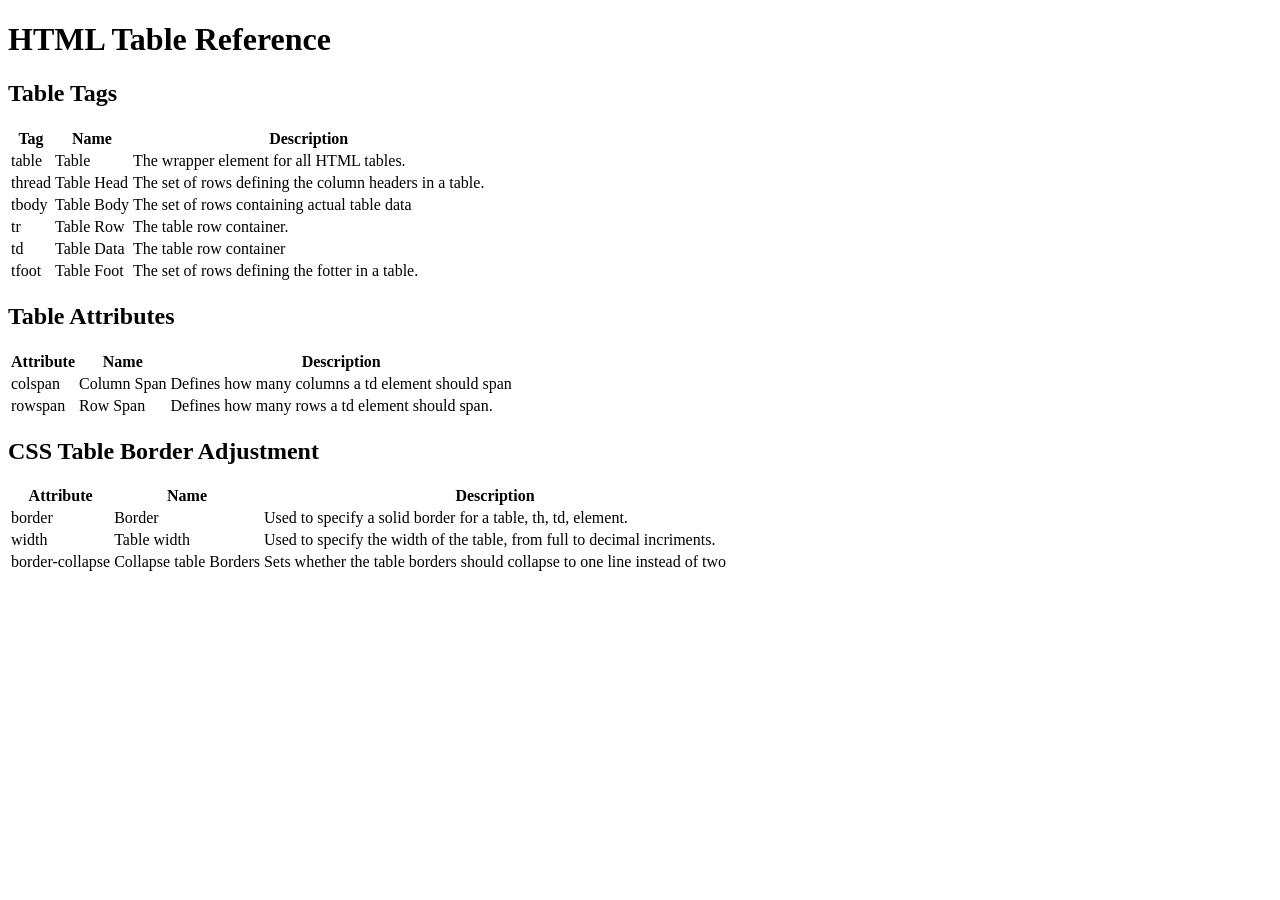
==== index.html @ 2c4582d3 "Add files via upload" ====
<!DOCTYPE html>
<html>

<head>
    <link rel="stylesheet" href="C:\Users\lreven\Code Projects\Cheat Sheet Project 2\styles.css">
    
</head>

<body>
    <h1>HTML Table Reference</h1>
    <h2>Table Tags</h2>
    <table>
        <tr>
            <th>Tag</th>
            <th>Name</th>
            <th>Description</th>
        </tr>
            <td>table</td>
            <td>Table</td>
            <td>The wrapper element for all HTML tables.</td>
        <tr>
            <td>thread</td>
            <td>Table Head</td>
            <td>The set of rows defining the column headers in a table.</td>
        </tr>
        <tr>
            <td>tbody</td>
            <td>Table Body</td>
            <td>The set of rows containing actual table data</td>
        </tr>    
        <tr>
            <td>tr</td>
            <td>Table Row</td>
            <td>The table row container.</td>
        </tr>  
        <tr>
            <td>td</td>
            <td>Table Data</td>
            <td>The table row container</td>
        </tr>
        <tr>
            <td>tfoot</td>
            <td>Table Foot</td>
            <td>The set of rows defining the fotter in a table.</td>
        </tr>        
    </table>
    <h2>Table Attributes</h2>
    <table>
        <tr>
            <th>Attribute</th>
            <th>Name</th>
            <th>Description</th>
        </tr>
        <tr>
            <td>colspan</td>
            <td>Column Span</td>
            <td>Defines how many columns a td element should span</td>
        </tr>
        <tr>
            <td>rowspan</td>
            <td>Row Span</td>   
            <td>Defines how many rows a td element should span.</td>
        </tr>
    </table>
    <h2>CSS Table Border Adjustment</h2>
    <table>
        <tr>
        <th>Attribute</th>
        <th>Name</th>
        <th>Description</th>
        </tr>
        <tr>
            <td>border</td>
            <td>Border</td>
            <td>Used to specify a solid border for a table, th, td, element.</td>
        </tr>
        <tr>
            <td>width</td>
            <td>Table width</td>
            <td>Used to specify the width of the table, from full to decimal incriments.</td>
        </tr>
        <tr>
            <td>border-collapse</td>
            <td>Collapse table Borders</td>
            <td>Sets whether the table borders should collapse to one line instead of two</td>
        </tr>
    </table>
</body>

</html>
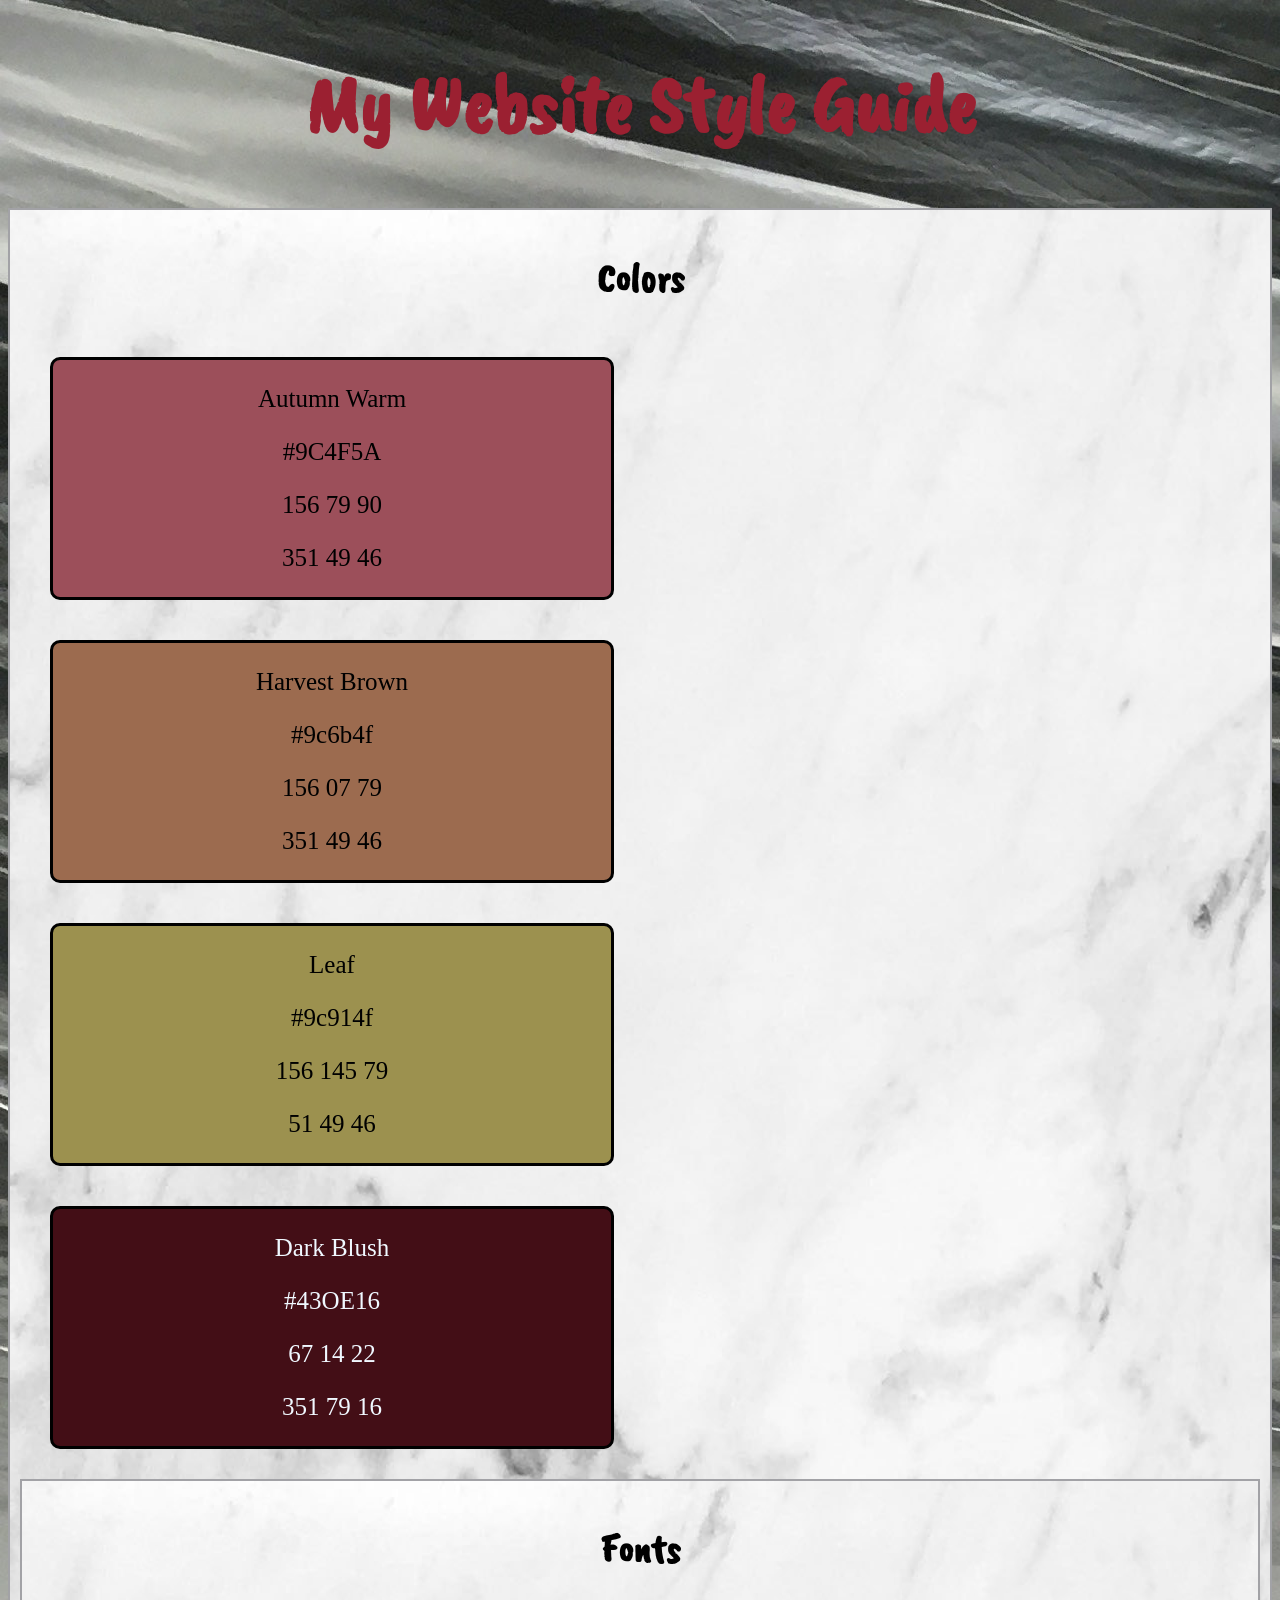
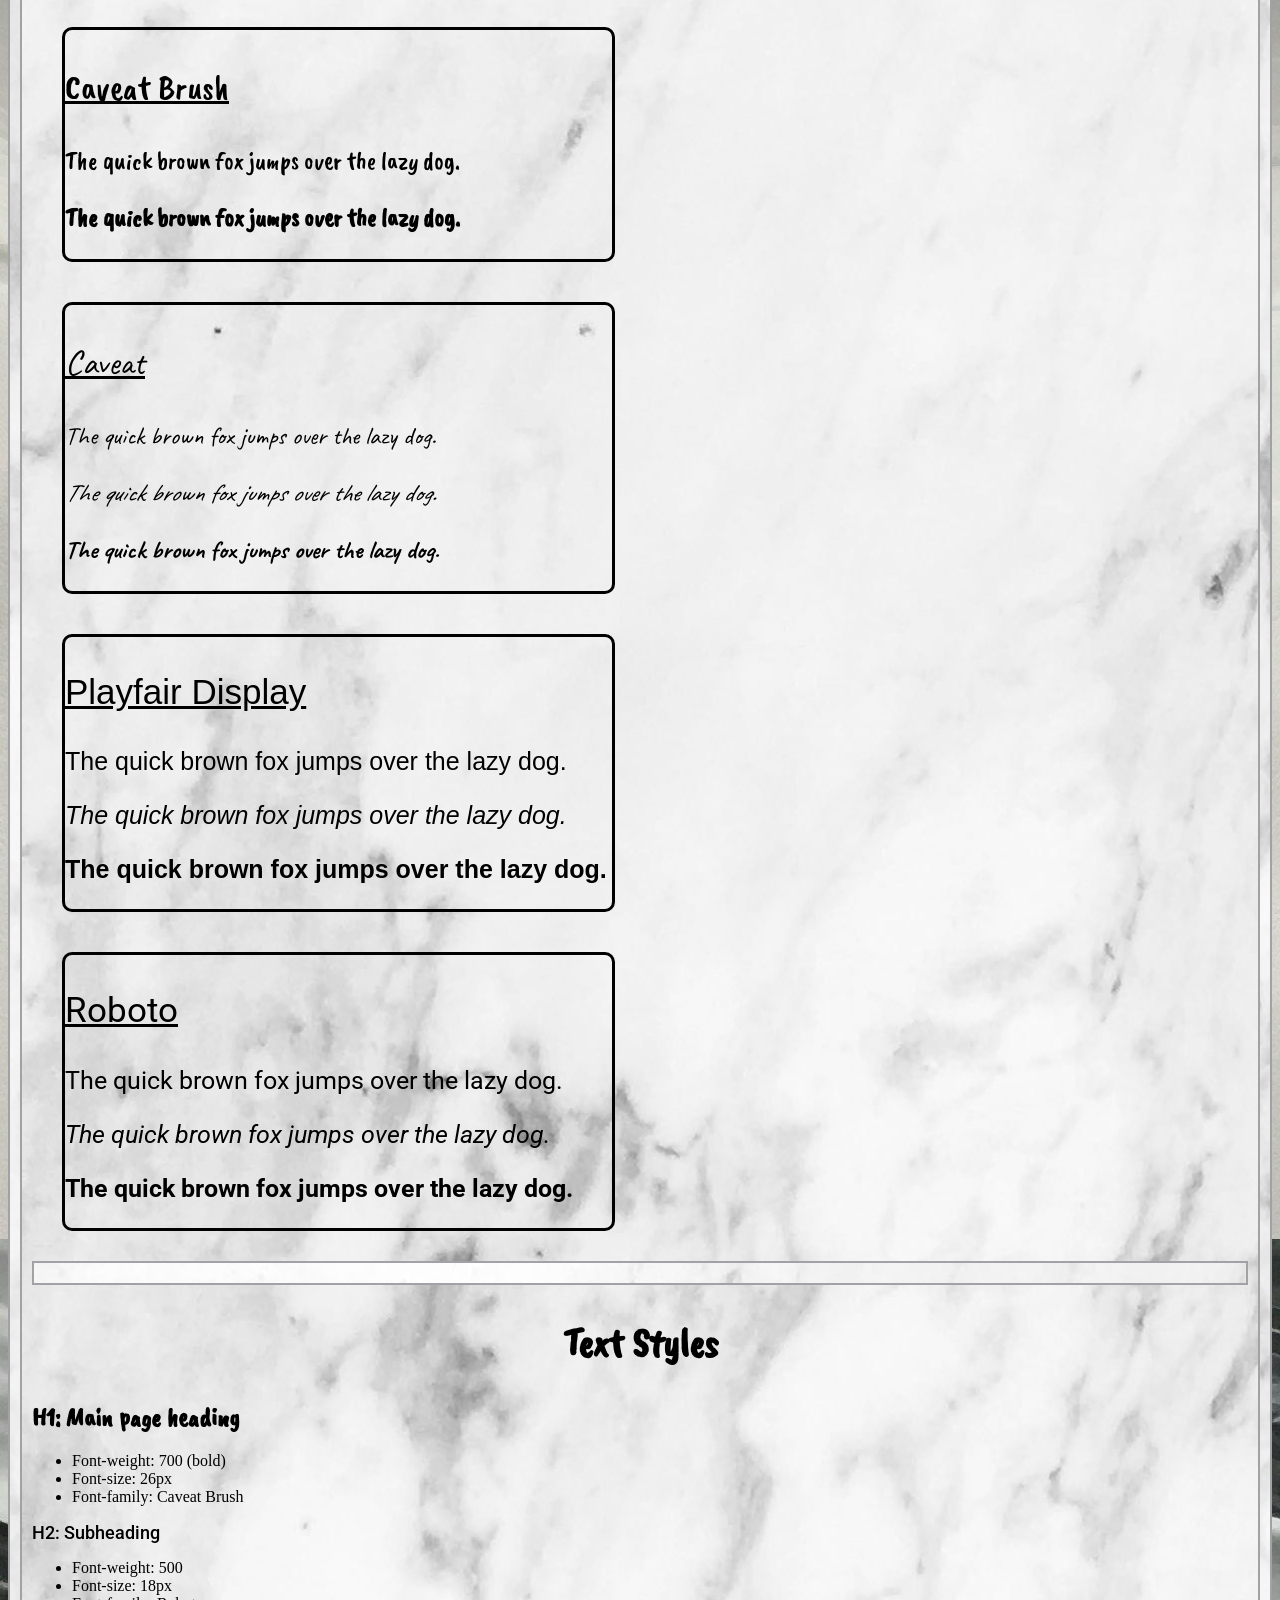
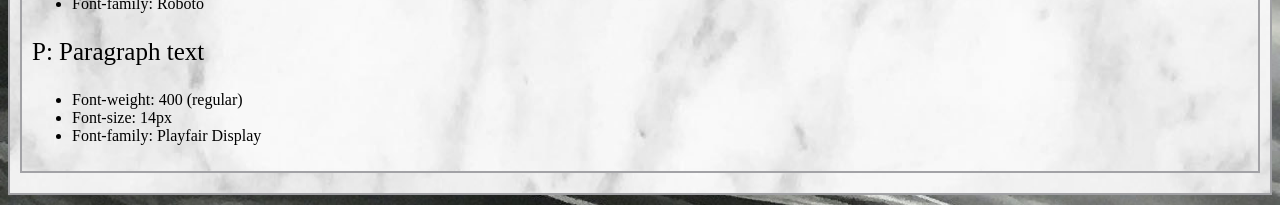
==== commit a96f143d: "Add files via upload" ====
--- a/index.html
+++ b/index.html
@@ -1,90 +1,112 @@
 <!DOCTYPE html>
 <html>
-
-<head>
-    <link rel="stylesheet" href="C:\Users\lreven\Code Projects\Cheat Sheet Project 2\styles.css">
-    
-</head>
-
-<body>
-    <h1>HTML Table Reference</h1>
-    <h2>Table Tags</h2>
-    <table>
-        <tr>
-            <th>Tag</th>
-            <th>Name</th>
-            <th>Description</th>
-        </tr>
-            <td>table</td>
-            <td>Table</td>
-            <td>The wrapper element for all HTML tables.</td>
-        <tr>
-            <td>thread</td>
-            <td>Table Head</td>
-            <td>The set of rows defining the column headers in a table.</td>
-        </tr>
-        <tr>
-            <td>tbody</td>
-            <td>Table Body</td>
-            <td>The set of rows containing actual table data</td>
-        </tr>    
-        <tr>
-            <td>tr</td>
-            <td>Table Row</td>
-            <td>The table row container.</td>
-        </tr>  
-        <tr>
-            <td>td</td>
-            <td>Table Data</td>
-            <td>The table row container</td>
-        </tr>
-        <tr>
-            <td>tfoot</td>
-            <td>Table Foot</td>
-            <td>The set of rows defining the fotter in a table.</td>
-        </tr>        
-    </table>
-    <h2>Table Attributes</h2>
-    <table>
-        <tr>
-            <th>Attribute</th>
-            <th>Name</th>
-            <th>Description</th>
-        </tr>
-        <tr>
-            <td>colspan</td>
-            <td>Column Span</td>
-            <td>Defines how many columns a td element should span</td>
-        </tr>
-        <tr>
-            <td>rowspan</td>
-            <td>Row Span</td>   
-            <td>Defines how many rows a td element should span.</td>
-        </tr>
-    </table>
-    <h2>CSS Table Border Adjustment</h2>
-    <table>
-        <tr>
-        <th>Attribute</th>
-        <th>Name</th>
-        <th>Description</th>
-        </tr>
-        <tr>
-            <td>border</td>
-            <td>Border</td>
-            <td>Used to specify a solid border for a table, th, td, element.</td>
-        </tr>
-        <tr>
-            <td>width</td>
-            <td>Table width</td>
-            <td>Used to specify the width of the table, from full to decimal incriments.</td>
-        </tr>
-        <tr>
-            <td>border-collapse</td>
-            <td>Collapse table Borders</td>
-            <td>Sets whether the table borders should collapse to one line instead of two</td>
-        </tr>
-    </table>
-</body>
-
-</html>+    <head>
+    <link rel="preconnect" href="https://fonts.googleapis.com">
+    <link rel="preconnect" href="https://fonts.gstatic.com" crossorigin>
+    <link href="https://fonts.googleapis.com/css2?family=Caveat+Brush&family=Caveat:wght@400;500;700&family=Playfair+Display:ital,wght@0,400;0,700;1,400&family=Roboto:ital,wght@0,400;0,700;1,400&family=Rubik:ital,wght@0,400;0,700;1,400&display=swap"
+        rel="stylesheet">
+        <link rel="stylesheet" href="styles.css">
+      </head>
+        <body>
+            <h1 class="main-header">My Website Style Guide</h1>
+        <div class="container">
+        <h2 class="box-id">Colors</h2>
+        <div class="color-container">
+            <div class="color-panel autumn-warm">
+                <p class="color-label">Autumn Warm</p>
+                <p class="hex">#9C4F5A</p>
+                <p class="rgb">156 79 90</p>
+                <p class="hsl">351 49 46</p>
+            </div>
+            <div class="color-panel harvest-brown ">
+                <p class="color-label">Harvest Brown</p>
+                <p class="hex">#9c6b4f</p>
+                <p class="rgb">156 07 79</p>
+                <p class="hsl">351 49 46</p>
+            </div>
+            <div class="color-panel leaf">
+                <p class="color-label">Leaf</p>
+                <p class="hex">#9c914f</p>
+                <p class="rgb">156 145 79</p>
+                <p class="hsl">51 49 46</p>
+            </div>
+            <div class="color-panel dark-blush">
+                <p class="color-label">Dark Blush</p>
+                <p class="hex">#43OE16</p>
+                <p class="rgb">67 14 22</p>
+                <p class="hsl">351 79 16</p>
+            </div>
+        </div>                    
+        <div class="container">
+            <h2>Fonts</h2>
+            <div class="font-container">
+                <div class="font-panel">
+                    <p class="font-label caveat-brush">Caveat Brush</p>
+                    <p class="regular caveat-brush">The quick brown fox jumps over the lazy dog.</p>
+                    <p class="bold caveat-brush">The quick brown fox jumps over the lazy dog.</p>
+                </div>
+        <div class="font-panel">
+            <p class="font-label caveat">Caveat</p>
+            <p class="regular caveat">The quick brown fox jumps over the lazy dog.</p>
+            <p class="italic caveat">The quick brown fox jumps over the lazy dog.</p>
+            <p class="bold caveat">The quick brown fox jumps over the lazy dog.</p>
+        </div>
+        <div class="font-panel">
+            <p class="font-label playfair-display">Playfair Display</p>
+            <p class="regular playfair-display">The quick brown fox jumps over the lazy dog.</p>
+            <p class="italic playfair-display">The quick brown fox jumps over the lazy dog.</p>
+            <p class="bold playfair-display">The quick brown fox jumps over the lazy dog.</p>
+        </div>
+        <div class="font-panel">
+            <p class="font-label roboto">Roboto</p>
+            <p class="regular roboto">The quick brown fox jumps over the lazy dog.</p>
+            <p class="italic roboto">The quick brown fox jumps over the lazy dog.</p>
+            <p class="bold roboto">The quick brown fox jumps over the lazy dog.</p>
+        </div>
+        <div class="container"></div>
+        <h2>Text Styles</h2>
+        <div class="text-container">
+        <div class="text-panel">
+            <h1 class="text-heading">H1: Main page heading</h1>
+            <ul>
+                <li>
+                    Font-weight: 700 (bold)
+                </li>
+                <li>                    
+                    Font-size: 26px
+                </li>
+                <li>                    
+                    Font-family: Caveat Brush
+                </li>
+            </ul>
+        </div> 
+        <div class="text-panel">
+            <h2 class="subheading">H2: Subheading</h2>   
+            <ul>
+                <li>
+                    Font-weight: 500
+                </li>
+                <li>
+                    Font-size: 18px
+                </li>
+                <li>
+                    Font-family: Roboto
+                </li>
+            </ul>
+        </div>
+        <div class="text-panel">
+            <p>P: Paragraph text</p>
+            <ul>
+                <li>
+                    Font-weight: 400 (regular)
+                </li>
+                <li>
+                    Font-size: 14px
+                </li>
+                <li>
+                    Font-family: Playfair Display
+                </li>
+            </ul>
+        </div>
+    </body>
+    </html>
--- a/styles.css
+++ b/styles.css
@@ -0,0 +1,116 @@
+/* Header font styles */
+h1 {
+    font-family: 'Caveat Brush', cursive; 
+    font-size: 80px;
+    }
+h2 {
+    font-size: 40px;
+}
+h3 {
+    font-size: 20px;
+}
+h2, h3 {
+    font-family: 'Caveat Brush', cursive;
+}
+h1, h2 {
+    text-align: center;
+}
+.main-header {
+    color: rgb(155, 32, 49);
+}
+.box-id {
+    color: black;
+}
+/* color and font tab styles */
+.autumn-warm {
+    background-color: #9C4F5A;
+}
+.harvest-brown {
+    background-color: #9c6b4f;
+}
+.leaf {
+    background-color: #9c914f;
+}
+.dark-blush {
+    background-color: #430E16;
+    color: aliceblue ;
+}
+.color-panel {
+    display: inline-block;
+    width: 45%;
+    text-align: center;
+    margin: 20px auto;
+    margin-left: 30px;
+    margin-right: 30px;
+    min-height: 100px;
+    border: 3px solid black;
+    border-radius: 10px;
+}
+.font-panel {
+    display: inline-block;
+    width: 45%;
+    margin: 20px auto;
+    margin-left: 30px;
+    margin-right: 30px;
+    min-height: 100px;
+    border: 3px solid black;
+    border-radius: 10px;
+}
+.font-label {
+    font-size: 35px;
+    text-decoration: underline;
+}
+p {
+    font-size: 25px;
+}
+.text-heading {
+    text-align: left;
+    background-color: none;
+    font-size: 26px;
+}
+.subheading {
+    font-weight: 500;
+    font-size: 18px;
+    font-family: 'Roboto';
+    text-align: left;
+}
+.regular {
+    font-style: normal;
+}
+.italic {
+    font-style: italic;
+}
+.bold {
+    font-weight: 700;
+}
+.caveat-brush {
+    font-family: 'Caveat Brush', sans-serif;
+}
+.caveat {
+    font-family: 'Caveat', sans-serif;
+}
+.playfair-display {
+    font-family: 'Playfair Dispalay', sans-serif;
+}
+.roboto {
+    font-family: 'Roboto', sans-serif;
+}
+/* Conatiner */
+.container {
+    border: 2px solid #a2a2a6;
+    padding: 10px;
+    margin: 10px auto;
+    background-image: url("pexels-henry-&-co-2341290.jpg");
+    max-width: 100%;
+    height: auto; }
+p {
+    display: block;
+    margin-block-start: 1em;
+    margin-block-end: 1em;
+    margin-inline-start: 0px;
+    margin-inline-end: 0px;
+} 
+body {
+    background-image: url(pexels-ivy-son-3490393.jpg);
+}  
+
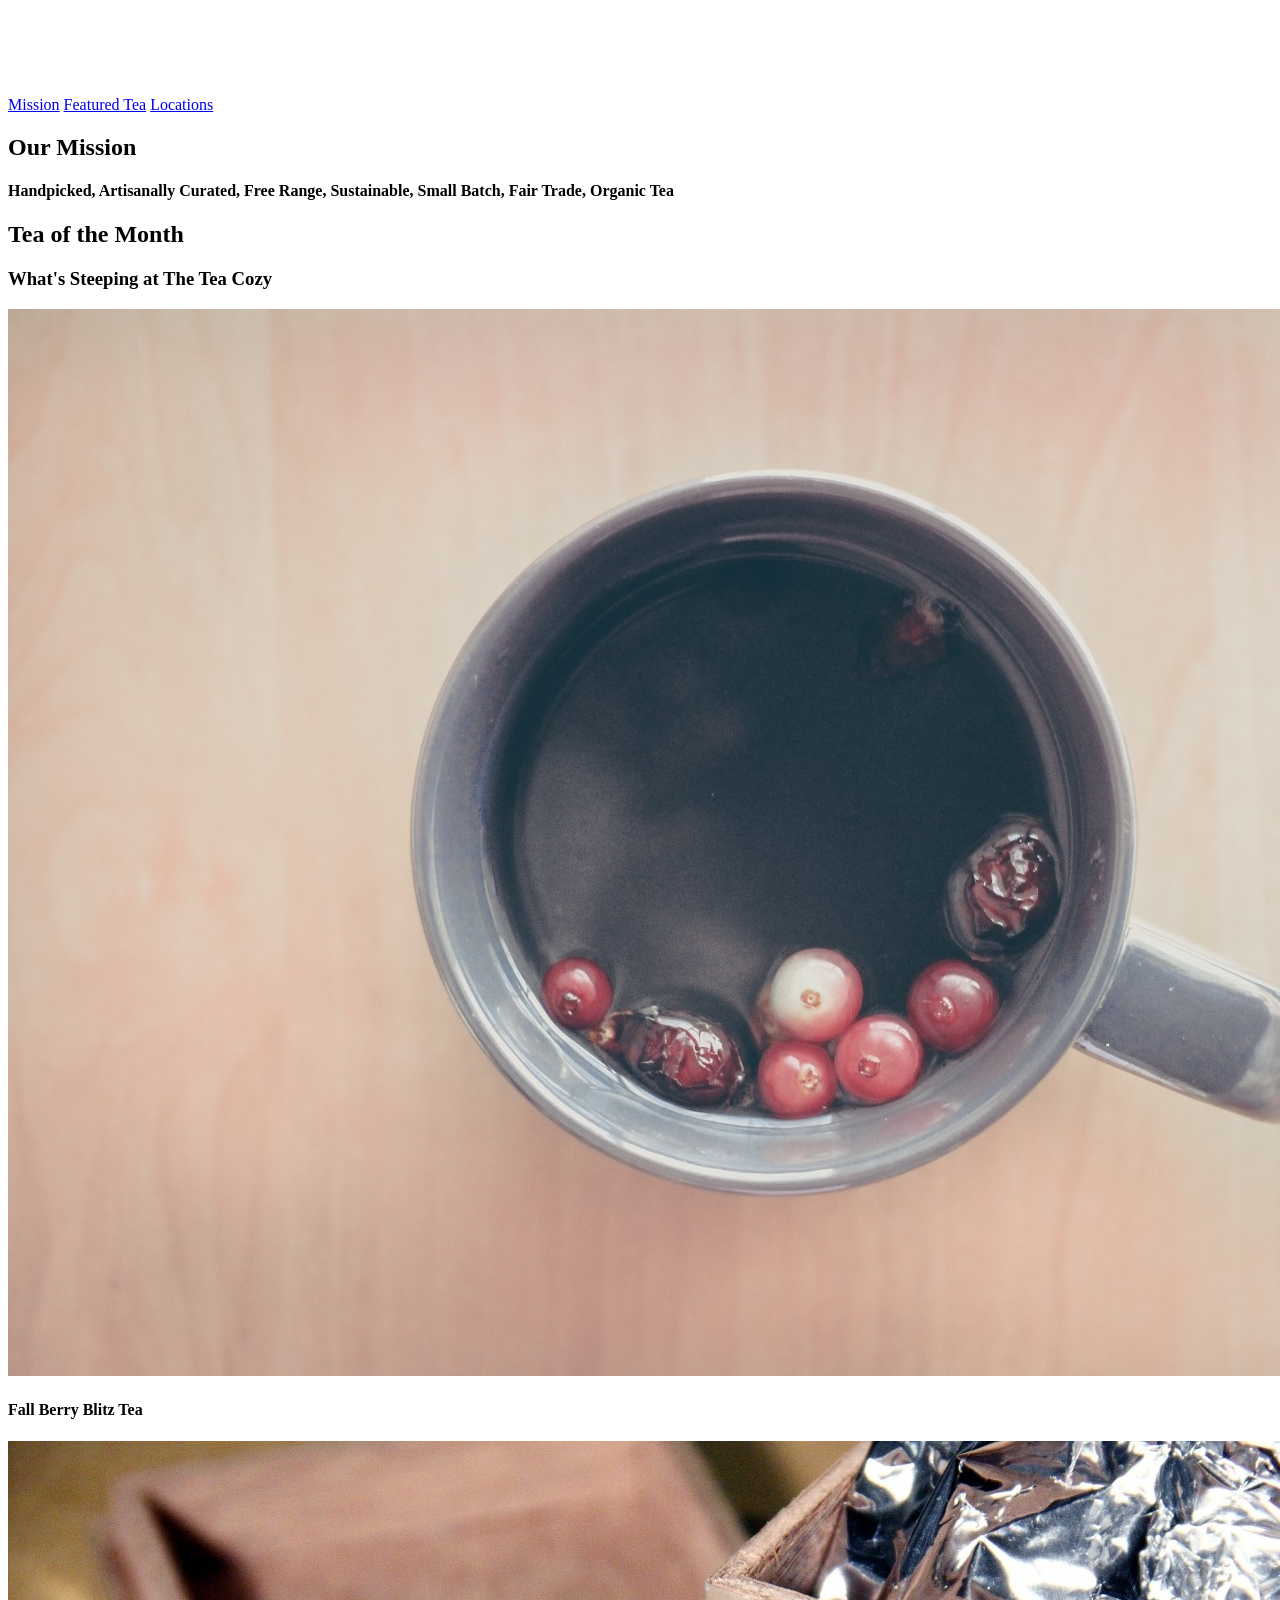
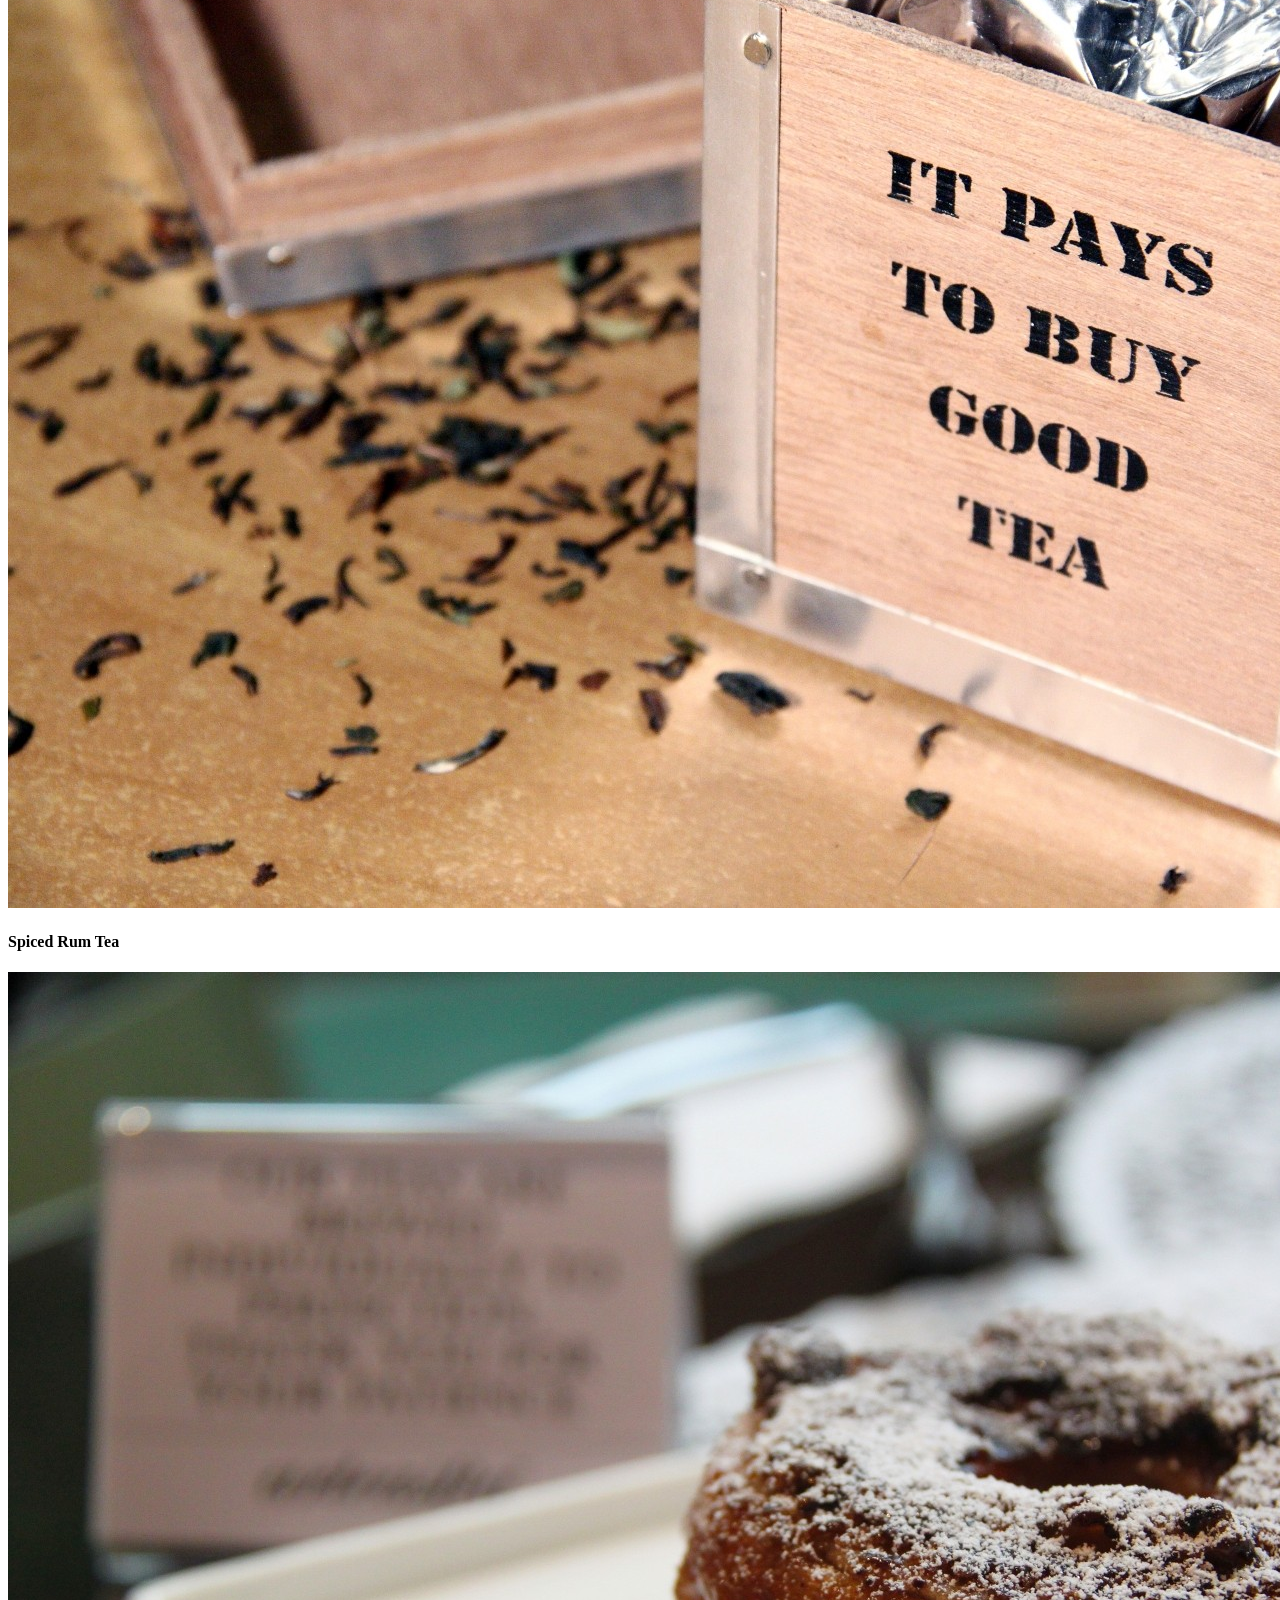
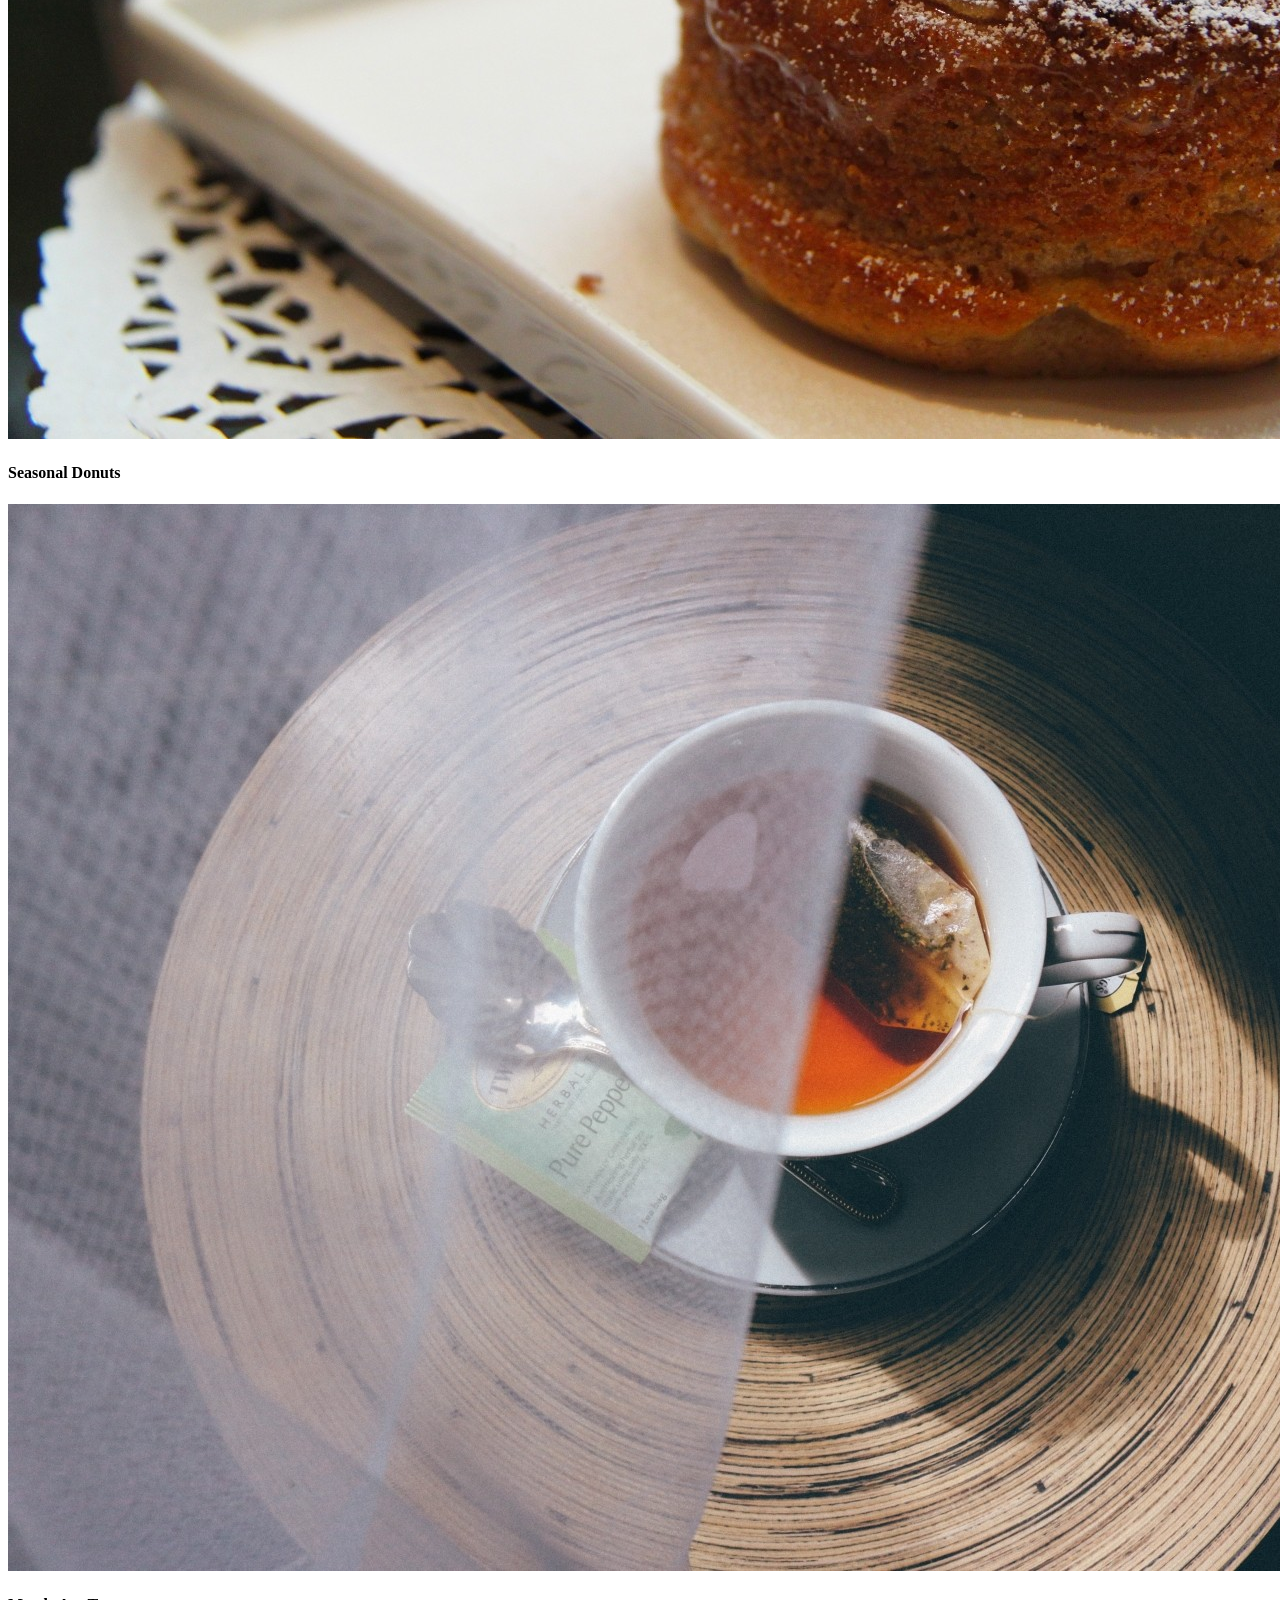
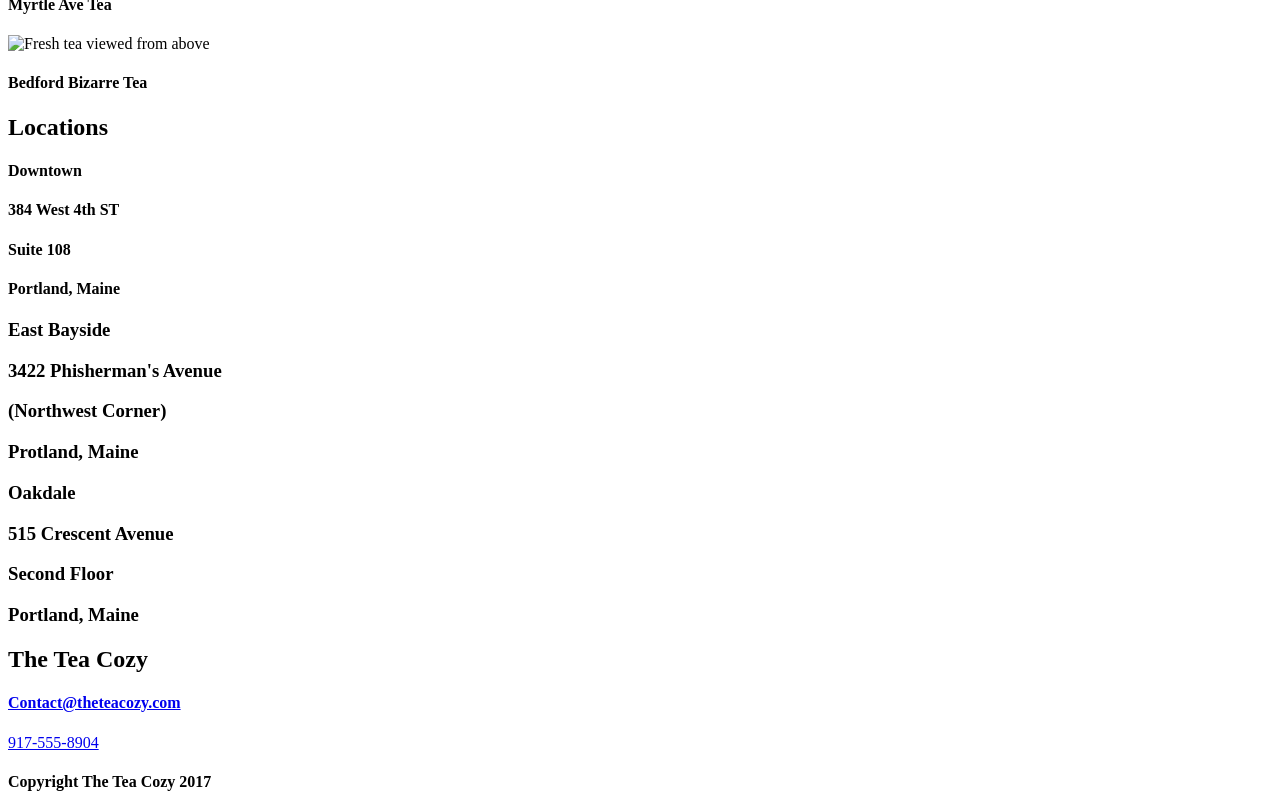
==== commit 1455d058: "Add files via upload Tea Cozy Project" ====
--- a/index.html
+++ b/index.html
@@ -1,112 +1,110 @@
 <!DOCTYPE html>
-<html>
-    <head>
-    <link rel="preconnect" href="https://fonts.googleapis.com">
-    <link rel="preconnect" href="https://fonts.gstatic.com" crossorigin>
-    <link href="https://fonts.googleapis.com/css2?family=Caveat+Brush&family=Caveat:wght@400;500;700&family=Playfair+Display:ital,wght@0,400;0,700;1,400&family=Roboto:ital,wght@0,400;0,700;1,400&family=Rubik:ital,wght@0,400;0,700;1,400&display=swap"
-        rel="stylesheet">
-        <link rel="stylesheet" href="styles.css">
-      </head>
-        <body>
-            <h1 class="main-header">My Website Style Guide</h1>
-        <div class="container">
-        <h2 class="box-id">Colors</h2>
-        <div class="color-container">
-            <div class="color-panel autumn-warm">
-                <p class="color-label">Autumn Warm</p>
-                <p class="hex">#9C4F5A</p>
-                <p class="rgb">156 79 90</p>
-                <p class="hsl">351 49 46</p>
+<html lang="en">
+<head>
+    <meta charset="UTF-8">
+    <meta http-equiv="X-UA-Compatible" content="IE=edge">
+    <meta name="viewport" content="width=device-width, initial-scale=1.0">
+    <title>Document</title>
+    <link rel="stylesheet" href="C:\Users\lreven\OneDrive\Documents\Code Class\Off-Platform Project Tea Cozy\index.css">
+</head>
+<body>
+    <!---Header-->
+    <header class="logo"><img src="Images/img-tea-cozy-logo.png" alt="Site Logo">
+
+        <nav id="navbar">
+            <a href="#mission">Mission</a>
+            <a href="#featured">Featured Tea</a>
+            <a href="#locations">Locations</a>
+        </nav>
+    </header>
+    <!--Main Section-->
+     <section class="mission">
+            <div class="mission-statement">
+                <h2>Our Mission</h2>
+                <h4>Handpicked, Artisanally Curated, Free Range, Sustainable, Small Batch, Fair Trade, Organic Tea</h4>
             </div>
-            <div class="color-panel harvest-brown ">
-                <p class="color-label">Harvest Brown</p>
-                <p class="hex">#9c6b4f</p>
-                <p class="rgb">156 07 79</p>
-                <p class="hsl">351 49 46</p>
+        </section>
+
+        <!--Tea Of The Month Section-->
+        <section class="featured">
+            <div id="featured">
+                <div class="title">
+                <h2>Tea of the Month</h2>
+                <h3>What's Steeping at The Tea Cozy</h3>
             </div>
-            <div class="color-panel leaf">
-                <p class="color-label">Leaf</p>
-                <p class="hex">#9c914f</p>
-                <p class="rgb">156 145 79</p>
-                <p class="hsl">51 49 46</p>
+                <div class="tea">
+                    <div>
+                        <img src="Images/img-berryblitz.jpg" alt="Hot coffee with fresh berries floating on the surface">
+                        <h4>Fall Berry Blitz Tea</h4>
+                    </div>
+
+                    <div>
+                        <img src="Images/img-spiced-rum.jpg" alt="Wooden box tea container opened showing fresh tea">
+                        <h4>Spiced Rum Tea</h4>
+                    </div>
+
+                    <div>
+                        <img src="Images/img-donut.jpg" alt="Fresh donut">
+                        <h4>Seasonal Donuts</h4>
+                    </div>
+
+                    <div>
+                        <img src="Images/img-myrtle-ave.jpg" alt="Tea cup viewed from above with fresh brewed tea">
+                        <h4>Myrtle Ave Tea</h4>
+                    </div>
+
+                    <div>
+                        <img src="Images/img-bedford-bizarre.jpg" alt="Fresh tea viewed from above">
+                        <h4>Bedford Bizarre Tea</h4>
+                    </div>
+                </div>
             </div>
-            <div class="color-panel dark-blush">
-                <p class="color-label">Dark Blush</p>
-                <p class="hex">#43OE16</p>
-                <p class="rgb">67 14 22</p>
-                <p class="hsl">351 79 16</p>
-            </div>
-        </div>                    
-        <div class="container">
-            <h2>Fonts</h2>
-            <div class="font-container">
-                <div class="font-panel">
-                    <p class="font-label caveat-brush">Caveat Brush</p>
-                    <p class="regular caveat-brush">The quick brown fox jumps over the lazy dog.</p>
-                    <p class="bold caveat-brush">The quick brown fox jumps over the lazy dog.</p>
+        </section>
+
+        <!---Locations Section--->
+
+        <section class="locations" id="locations">
+            <div class="location-title" >
+                <h2>Locations</h2>
                 </div>
-        <div class="font-panel">
-            <p class="font-label caveat">Caveat</p>
-            <p class="regular caveat">The quick brown fox jumps over the lazy dog.</p>
-            <p class="italic caveat">The quick brown fox jumps over the lazy dog.</p>
-            <p class="bold caveat">The quick brown fox jumps over the lazy dog.</p>
+
+                <div class="containers">
+                  <div>      
+                    <h4>Downtown</h4>
+                        <h4>384 West 4th ST</h4>
+                        <h4>Suite 108</h4>
+                        <h4>Portland, Maine</h4>
+                    </div>
+
+                    <div>
+                        <h3>East Bayside</h3>
+                        <h3>3422 Phisherman's Avenue</h3>
+                        <h3>(Northwest Corner)</h3>
+                        <h3>Protland, Maine</h3>
+                        </div>
+                    
+                        <div>
+                            <h3>Oakdale</h3>
+                            <h3>515 Crescent Avenue</h3>
+                            <h3>Second Floor</h3>
+                            <h3>Portland, Maine</h3>
+                        </div>
+                    </div>
+                </section>
+   
+
+    <!-------Footer Section------->
+<section>
+        <div class="contact">
+            <h2>The Tea Cozy</h2>
+            <h4><a href="#">Contact@theteacozy.com</a></h4>
+            <a href="tel:+9175558904">917-555-8904</a>
         </div>
-        <div class="font-panel">
-            <p class="font-label playfair-display">Playfair Display</p>
-            <p class="regular playfair-display">The quick brown fox jumps over the lazy dog.</p>
-            <p class="italic playfair-display">The quick brown fox jumps over the lazy dog.</p>
-            <p class="bold playfair-display">The quick brown fox jumps over the lazy dog.</p>
-        </div>
-        <div class="font-panel">
-            <p class="font-label roboto">Roboto</p>
-            <p class="regular roboto">The quick brown fox jumps over the lazy dog.</p>
-            <p class="italic roboto">The quick brown fox jumps over the lazy dog.</p>
-            <p class="bold roboto">The quick brown fox jumps over the lazy dog.</p>
-        </div>
-        <div class="container"></div>
-        <h2>Text Styles</h2>
-        <div class="text-container">
-        <div class="text-panel">
-            <h1 class="text-heading">H1: Main page heading</h1>
-            <ul>
-                <li>
-                    Font-weight: 700 (bold)
-                </li>
-                <li>                    
-                    Font-size: 26px
-                </li>
-                <li>                    
-                    Font-family: Caveat Brush
-                </li>
-            </ul>
-        </div> 
-        <div class="text-panel">
-            <h2 class="subheading">H2: Subheading</h2>   
-            <ul>
-                <li>
-                    Font-weight: 500
-                </li>
-                <li>
-                    Font-size: 18px
-                </li>
-                <li>
-                    Font-family: Roboto
-                </li>
-            </ul>
-        </div>
-        <div class="text-panel">
-            <p>P: Paragraph text</p>
-            <ul>
-                <li>
-                    Font-weight: 400 (regular)
-                </li>
-                <li>
-                    Font-size: 14px
-                </li>
-                <li>
-                    Font-family: Playfair Display
-                </li>
-            </ul>
-        </div>
-    </body>
-    </html>+        </section>
+        <footer>
+        <h4>Copyright The Tea Cozy 2017</h4>
+    </footer>
+
+    
+</body>
+</html>
